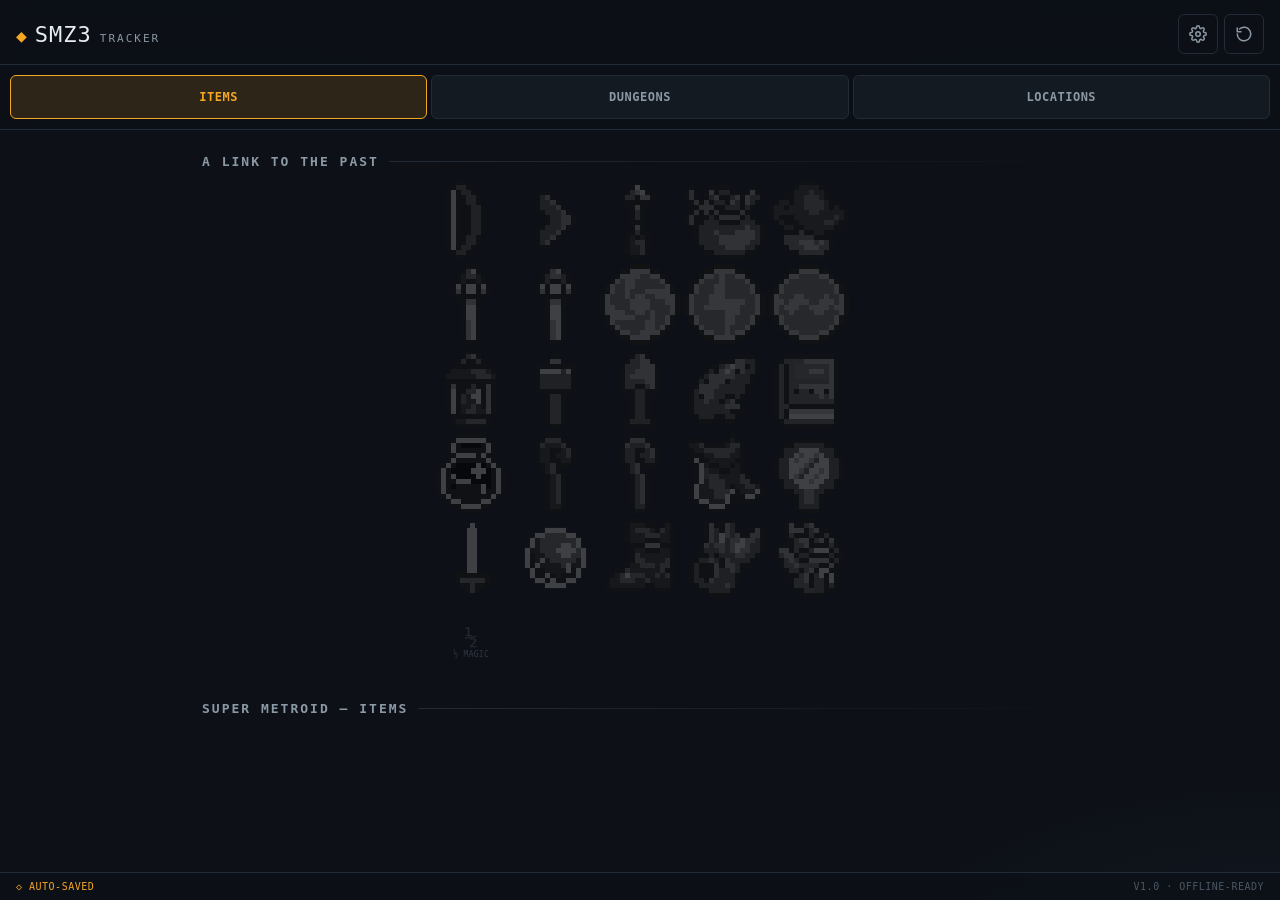
==== index.html @ faa8947f "Update index.html" ====
<!DOCTYPE html>
<html lang="en">
<head>
  <meta charset="UTF-8">
  <meta name="viewport" content="width=device-width, initial-scale=1.0, viewport-fit=cover, user-scalable=no">
  <meta name="theme-color" content="#0d1117">
  <meta name="apple-mobile-web-app-capable" content="yes">
  <meta name="mobile-web-app-capable" content="yes">
  <meta name="apple-mobile-web-app-status-bar-style" content="black-translucent">
  <meta name="apple-mobile-web-app-title" content="SMZ3">
  <link rel="manifest" href="manifest.webmanifest">
  <link rel="apple-touch-icon" href="icons/icon-192.png">
  <link rel="icon" type="image/png" href="icons/icon-192.png">
  <link rel="stylesheet" href="styles.css?v=24">
  <title>SMZ3 Tracker</title>
</head>
<body>

<header class="topbar">
  <div class="brand">
    <span class="brand-mark">◆</span>
    <span class="brand-name">SMZ3</span>
    <span class="brand-sub">TRACKER</span>
  </div>
  <div class="topbar-actions">
    <button class="icon-btn" id="btn-settings" aria-label="Settings" title="Settings">
      <svg viewBox="0 0 24 24" width="18" height="18" fill="none" stroke="currentColor" stroke-width="2" stroke-linecap="round" stroke-linejoin="round"><circle cx="12" cy="12" r="3"/><path d="M19.4 15a1.65 1.65 0 0 0 .33 1.82l.06.06a2 2 0 0 1 0 2.83 2 2 0 0 1-2.83 0l-.06-.06a1.65 1.65 0 0 0-1.82-.33 1.65 1.65 0 0 0-1 1.51V21a2 2 0 0 1-4 0v-.09A1.65 1.65 0 0 0 9 19.4a1.65 1.65 0 0 0-1.82.33l-.06.06a2 2 0 0 1-2.83 0 2 2 0 0 1 0-2.83l.06-.06a1.65 1.65 0 0 0 .33-1.82 1.65 1.65 0 0 0-1.51-1H3a2 2 0 0 1 0-4h.09A1.65 1.65 0 0 0 4.6 9a1.65 1.65 0 0 0-.33-1.82l-.06-.06a2 2 0 0 1 0-2.83 2 2 0 0 1 2.83 0l.06.06a1.65 1.65 0 0 0 1.82.33H9a1.65 1.65 0 0 0 1-1.51V3a2 2 0 0 1 4 0v.09a1.65 1.65 0 0 0 1 1.51 1.65 1.65 0 0 0 1.82-.33l.06-.06a2 2 0 0 1 2.83 0 2 2 0 0 1 0 2.83l-.06.06a1.65 1.65 0 0 0-.33 1.82V9a1.65 1.65 0 0 0 1.51 1H21a2 2 0 0 1 0 4h-.09a1.65 1.65 0 0 0-1.51 1z"/></svg>
    </button>
    <button class="icon-btn" id="btn-reset" aria-label="Reset tracker" title="Reset">
      <svg viewBox="0 0 24 24" width="18" height="18" fill="none" stroke="currentColor" stroke-width="2" stroke-linecap="round" stroke-linejoin="round"><path d="M3 12a9 9 0 1 0 3-6.7"/><path d="M3 4v5h5"/></svg>
    </button>
  </div>
</header>

<nav class="tabs" role="tablist">
  <button class="tab active" data-tab="items" role="tab" aria-selected="true">Items</button>
  <button class="tab" data-tab="dungeons" role="tab" aria-selected="false">Dungeons</button>
  <button class="tab" data-tab="locations" role="tab" aria-selected="false">Locations</button>
</nav>

<main>

<!-- ============ ITEMS TAB ============ -->
<section class="panel" id="panel-items" data-panel="items">

  <div class="section">
    <h2 class="section-title">A Link to the Past</h2>
    <div class="item-grid" id="z3-items"></div>
  </div>

  <div class="section">
    <h2 class="section-title">Super Metroid — Items</h2>
    <div class="item-grid" id="sm-items"></div>
  </div>

</section>

<!-- ============ DUNGEONS TAB ============ -->
<section class="panel hidden" id="panel-dungeons" data-panel="dungeons">

  <div class="section">
    <h2 class="section-title">A Link to the Past</h2>
    <div class="dungeon-legend">
      <div class="legend-item"><span class="dot dot-chests"></span>Chests left</div>
      <div class="legend-item"><span class="dot dot-boss"></span>Tap sprite: boss</div>
      <div class="legend-item"><span class="dot dot-prize"></span>Tap ◇: prize</div>
      <div class="legend-item"><span class="dot dot-med"></span>Tap ○: medallion</div>
    </div>
    <div class="boss-grid" id="z3-dungeons"></div>
  </div>

  <div class="section">
    <h2 class="section-title">Super Metroid Bosses</h2>
    <div class="boss-grid" id="sm-boss-grid"></div>
  </div>

</section>

<!-- ============ LOCATIONS TAB ============ -->
<section class="panel hidden" id="panel-locations" data-panel="locations">

  <!-- Sub-tabs for Light World / Dark World / Super Metroid -->
  <div class="subtabs subtabs-3" role="tablist">
    <button class="subtab subtab-lw active" data-subtab="lw" role="tab" aria-selected="true">Light World</button>
    <button class="subtab subtab-dw" data-subtab="dw" role="tab" aria-selected="false">Dark World</button>
    <button class="subtab subtab-sm" data-subtab="sm" role="tab" aria-selected="false">Super Metroid</button>
  </div>

  <!-- Tiny legend strip so you know what the marker colors mean -->
  <div class="loc-legend">
    <div class="legend-item"><span class="swatch swatch-available"></span>Avail</div>
    <div class="legend-item"><span class="swatch swatch-visible"></span>Visible</div>
    <div class="legend-item"><span class="swatch swatch-glitched"></span>Hard</div>
    <div class="legend-item"><span class="swatch swatch-partial"></span>Partial</div>
    <div class="legend-item"><span class="swatch swatch-unavailable"></span>Unreach</div>
    <div class="legend-item"><span class="swatch swatch-checked"></span>Checked</div>
    <div class="legend-item legend-dungeon"><span class="swatch swatch-dungeon"></span>Dungeon</div>
  </div>

  <!-- Light World map -->
  <div class="map-panel active" data-map="lw">
    <div class="map-container" id="map-lw">
      <div class="map-zoom" id="zoom-lw">
        <img class="map-img" id="map-lw-img" alt="Light World map">
        <div class="map-markers" id="markers-lw"></div>
      </div>
      <button class="map-reset-btn" id="reset-lw" title="Reset zoom" aria-label="Reset zoom">⟲</button>
    </div>
  </div>

  <!-- Dark World map -->
  <div class="map-panel" data-map="dw">
    <div class="map-container" id="map-dw">
      <div class="map-zoom" id="zoom-dw">
        <img class="map-img" id="map-dw-img" alt="Dark World map">
        <div class="map-markers" id="markers-dw"></div>
      </div>
      <button class="map-reset-btn" id="reset-dw" title="Reset zoom" aria-label="Reset zoom">⟲</button>
    </div>
  </div>

  <!-- Super Metroid map -->
  <div class="map-panel" data-map="sm">
    <div class="map-container map-container-sm" id="map-sm">
      <div class="map-zoom" id="zoom-sm">
        <img class="map-img" id="map-sm-img" alt="Super Metroid map">
        <div class="map-markers" id="markers-sm"></div>
      </div>
      <button class="map-reset-btn" id="reset-sm" title="Reset zoom" aria-label="Reset zoom">⟲</button>
    </div>
  </div>

</section>

</main>

<footer class="footer">
  <div class="footer-saved" id="saved-indicator">◇ auto-saved</div>
  <div class="footer-build">v1.0 · offline-ready</div>
</footer>

<!-- Reset confirmation modal -->
<div class="modal-backdrop hidden" id="reset-modal" role="dialog" aria-modal="true">
  <div class="modal">
    <h3>Reset tracker?</h3>
    <p>This will clear every item, boss, dungeon, prize, and medallion. This cannot be undone.</p>
    <div class="modal-actions">
      <button class="btn-ghost" id="reset-cancel">Cancel</button>
      <button class="btn-danger" id="reset-confirm">Reset everything</button>
    </div>
  </div>
</div>

<!-- Settings modal -->
<div class="modal-backdrop hidden" id="settings-modal" role="dialog" aria-modal="true">
  <div class="modal">
    <h3>Settings</h3>
    <div class="setting-row">
      <label for="mode-select">Game mode</label>
      <select id="mode-select">
        <option value="standard">Standard (starts with sword)</option>
        <option value="open">Open</option>
      </select>
    </div>
    <div class="setting-row">
      <label><input type="checkbox" id="opt-glitches"> Allow minor glitches (fake flipper, bomb jumps)</label>
    </div>
    <div class="setting-row">
      <label><input type="checkbox" id="opt-darkrooms" checked> Show dark rooms as blue (no lantern)</label>
    </div>
    <div class="modal-actions">
      <button class="btn-ghost" id="settings-close">Done</button>
    </div>
  </div>
</div>

<script src="logic.js?v=24"></script>
<script src="tracker.js?v=24"></script>
<script>
  // Kill-switch: visiting `?reset=1` unregisters every service worker
  // for this scope and deletes every cache, then reloads onto a clean
  // URL. Useful as an escape hatch when a buggy old SW is stuck and
  // ordinary refreshes won't shake it loose.
  (function () {
    if (!location.search.includes('reset=1')) return;
    document.body && document.body.insertAdjacentHTML('afterbegin',
      '<div style="position:fixed;inset:0;background:#0d1117;color:#fff;font:16px sans-serif;display:flex;align-items:center;justify-content:center;z-index:9999;text-align:center;padding:20px;">Resetting service worker and caches…</div>');
    Promise.all([
      navigator.serviceWorker
        ? navigator.serviceWorker.getRegistrations().then(rs =>
            Promise.all(rs.map(r => r.unregister())))
        : Promise.resolve(),
      window.caches
        ? caches.keys().then(keys => Promise.all(keys.map(k => caches.delete(k))))
        : Promise.resolve(),
    ]).then(() => {
      // Strip the query string so the next reload doesn't loop
      location.replace(location.pathname);
    });
    return;  // skip normal SW registration on a reset run
  })();

  if ('serviceWorker' in navigator) {
    window.addEventListener('load', () => {
      navigator.serviceWorker.register('sw.js').then(reg => {
        // Check for SW updates whenever the app is reopened or pulled to refresh
        reg.update();
        // When the controller changes (a new SW took over), reload the page
        // so the user picks up the new HTML/CSS/JS atomically rather than
        // running a half-old half-new mix.
        let reloaded = false;
        navigator.serviceWorker.addEventListener('controllerchange', () => {
          if (reloaded) return;
          reloaded = true;
          window.location.reload();
        });
      }).catch(err => {
        console.warn('SW registration failed:', err);
      });
    });
  }
</script>

</body>
</html>
---- styles.css ----
/* =============================================================
   SMZ3 Tracker — mobile-first PWA
   ============================================================= */

:root {
  --bg: #0d1117;
  --bg-elev: #141a22;
  --bg-elev-2: #1b232e;
  --border: #222c38;
  --border-hi: #324153;
  --text: #e6edf3;
  --text-dim: #8b98a5;
  --text-faint: #4b5765;

  --accent: #f5a623;
  --accent-soft: rgba(245,166,35,0.14);
  --danger: #ef4444;
  --boss: #d64545;

  --avail:       #4ade80;   /* green — available */
  --visible:     #38bdf8;   /* blue — visible */
  --glitched:    #facc15;   /* yellow — reachable only via Hard-logic tricks */
  --partial:     #fb923c;   /* orange — partial */
  --unavail:     #ef4444;   /* red — blocked */
  --checked:     #4b5765;   /* gray — checked */

  --pendant-green: #4ade80;
  --pendant-red-blue: #60a5fa;
  --crystal: #c4d1d9;
  --crystal-red: #e05c5c;
  --med-bombos: #f97373;
  --med-ether:  #9ecbff;
  --med-quake:  #c4b5fd;

  --radius: 10px;
  --radius-sm: 6px;
  --tap-min: 52px;

  --font-display: ui-monospace, "SF Mono", "Cascadia Mono", "JetBrains Mono", Menlo, Consolas, monospace;
  --font-ui: ui-monospace, "SF Mono", "Cascadia Mono", "JetBrains Mono", Menlo, Consolas, monospace;
}

* { box-sizing: border-box; }

html, body {
  margin: 0; padding: 0;
  background: var(--bg);
  color: var(--text);
  font-family: var(--font-ui);
  font-size: 14px;
  overscroll-behavior-y: contain;
  -webkit-tap-highlight-color: transparent;
  user-select: none;
  -webkit-user-select: none;
}

body {
  padding-top: env(safe-area-inset-top);
  padding-bottom: env(safe-area-inset-bottom);
  min-height: 100dvh;
  background:
    radial-gradient(800px 400px at 50% -20%, rgba(245,166,35,0.06), transparent 70%),
    radial-gradient(600px 300px at 100% 110%, rgba(96,165,250,0.05), transparent 70%),
    var(--bg);
}

/* =============================================================
   Top bar
   ============================================================= */
.topbar {
  display: flex; align-items: center; justify-content: space-between;
  padding: 14px 16px 10px;
  border-bottom: 1px solid var(--border);
  position: sticky; top: 0;
  background: rgba(13,17,23,0.92);
  backdrop-filter: blur(10px);
  -webkit-backdrop-filter: blur(10px);
  z-index: 10;
}
.brand {
  display: flex; align-items: baseline; gap: 8px;
  font-family: var(--font-display);
}
.brand-mark { color: var(--accent); font-size: 18px; }
.brand-name { font-size: 22px; letter-spacing: 1px; }
.brand-sub  { font-size: 11px; color: var(--text-dim); letter-spacing: 2px; }

.topbar-actions { display: flex; gap: 6px; }

.icon-btn {
  background: transparent;
  border: 1px solid var(--border);
  color: var(--text-dim);
  border-radius: var(--radius-sm);
  width: 40px; height: 40px;
  display: inline-flex; align-items: center; justify-content: center;
  cursor: pointer;
  transition: border-color .15s, color .15s;
}
.icon-btn:active { color: var(--accent); border-color: var(--accent); }

/* =============================================================
   Tabs
   ============================================================= */
.tabs {
  display: grid;
  grid-template-columns: repeat(3, 1fr);
  gap: 4px;
  padding: 10px;
  position: sticky;
  top: 64px;
  background: rgba(13,17,23,0.92);
  backdrop-filter: blur(10px);
  -webkit-backdrop-filter: blur(10px);
  z-index: 9;
  border-bottom: 1px solid var(--border);
}
.tab {
  appearance: none;
  background: var(--bg-elev);
  color: var(--text-dim);
  border: 1px solid var(--border);
  border-radius: var(--radius-sm);
  padding: 10px 8px;
  font: 600 12px/1 var(--font-ui);
  letter-spacing: .5px;
  cursor: pointer;
  text-transform: uppercase;
  min-height: 44px;
}
.tab.active {
  color: var(--accent);
  border-color: var(--accent);
  background: var(--accent-soft);
}

main {
  padding: 6px 10px 80px;
  max-width: 900px;
  margin: 0 auto;
}

.panel.hidden { display: none; }

.section { margin-top: 18px; }
.section-title {
  font-family: var(--font-display);
  font-size: 13px;
  letter-spacing: 2px;
  color: var(--text-dim);
  text-transform: uppercase;
  margin: 0 2px 10px;
  display: flex; align-items: center; gap: 10px;
}
.section-title::after {
  content: '';
  flex: 1;
  height: 1px;
  background: linear-gradient(to right, var(--border) 0%, transparent 100%);
}

/* =============================================================
   Item grid — fixed 5-column layout to match in-game menu structure.
   Cells are box-free: just the sprite, grayscaled when off and full
   color when on. No labels, tight spacing. Grid is intentionally
   capped at a small width so the items occupy a compact area on
   the page rather than stretching across the screen.
   ============================================================= */
.item-grid {
  display: grid;
  grid-template-columns: repeat(5, 1fr);
  gap: 2px;
  max-width: 176px;
  margin-left: 0;  /* left-aligned so the grid sits in a tidy block */
}
.item-grid.compact {
  /* Boss row — still 5 wide so it vertically aligns with the items grid */
  grid-template-columns: repeat(5, 1fr);
}

/* Spacer: takes up a grid slot but renders nothing. */
.item.spacer {
  background: transparent;
  border: none;
  cursor: default;
  pointer-events: none;
}

.item {
  position: relative;
  aspect-ratio: 1 / 1;
  min-height: 30px;
  border: none;
  border-radius: 0;
  background: transparent;
  display: flex; align-items: center; justify-content: center;
  flex-direction: column;
  cursor: pointer;
  color: var(--text-faint);
  transition: transform .08s;
  padding: 1px;
}
.item:active { transform: scale(0.90); }

/* Glyph fallback (when no image) — still unboxed, just shows the symbol */
.item .glyph {
  font-size: 22px; line-height: 1;
  font-family: var(--font-display);
  opacity: .35;
  filter: grayscale(1);
  transition: opacity .12s, filter .12s, color .12s;
}
.item.on .glyph {
  opacity: 1;
  filter: none;
  color: var(--accent);
}
.item.boss-item.on .glyph { color: var(--boss); }

/* Label shown only as a last-resort accessibility fallback */
.item .label {
  font-size: 8px;
  opacity: .55;
  text-transform: uppercase;
  margin-top: 2px;
  letter-spacing: .3px;
}

/* Image variant: game sprites rendered pixel-perfect.
   Off state: grayscaled + dimmed. On state: full color. */
.item .item-img {
  width: 100%;
  height: 100%;
  object-fit: contain;
  image-rendering: pixelated;
  image-rendering: -moz-crisp-edges;
  image-rendering: crisp-edges;
  filter: grayscale(1) brightness(0.45);
  opacity: 0.5;
  transition: filter .15s, opacity .15s;
  pointer-events: none;
  user-select: none;
}
.item.on .item-img {
  filter: none;
  opacity: 1;
}

/* Level badge (sword L1-L4, glove L1-L2, bow silvers, bottle count).
   Sized small to fit comfortably on the compact item cells. */
.item .level {
  position: absolute;
  top: -1px; right: -1px;
  font-size: 8px;
  line-height: 1;
  font-weight: 800;
  color: var(--bg);
  background: var(--accent);
  padding: 1px 3px;
  border-radius: 6px;
  display: none;
  z-index: 1;
  box-shadow: 0 0 0 1px var(--bg);
}
.item.on .level { display: inline-block; }

/* =============================================================
   Dungeons
   ============================================================= */
.dungeon-legend {
  display: flex; flex-wrap: wrap; gap: 8px 14px;
  padding: 8px 10px;
  background: var(--bg-elev);
  border: 1px solid var(--border);
  border-radius: var(--radius-sm);
  font-size: 10px;
  color: var(--text-dim);
  margin-bottom: 12px;
  text-transform: uppercase;
  letter-spacing: .5px;
}
.legend-item { display: inline-flex; align-items: center; gap: 6px; }
.dot {
  width: 10px; height: 10px;
  border-radius: 2px;
  display: inline-block;
}
.dot-chests { background: var(--accent); }
.dot-boss   { background: var(--boss); }
.dot-prize  { background: var(--crystal); }
.dot-med    { background: var(--med-ether); }

/* ---- Boss-sprite grid (new compact dungeon layout) ----
   Each cell is a boss sprite. Overlays: chest count (bottom-left),
   prize badge (bottom-right), medallion badge (top-right, MM/TR only).
   Tapping the sprite toggles the boss-defeated state. Tapping a corner
   overlay cycles that overlay and stops the tap from bubbling. */

.boss-grid {
  display: grid;
  grid-template-columns: repeat(4, 1fr);
  gap: 8px;
  max-width: 520px;
  margin: 0 auto;
}
@media (min-width: 420px) { .boss-grid { grid-template-columns: repeat(5, 1fr); } }
@media (min-width: 600px) { .boss-grid { grid-template-columns: repeat(6, 1fr); } }

.boss-cell {
  position: relative;
  aspect-ratio: 1 / 1;
  cursor: pointer;
  display: flex;
  align-items: center;
  justify-content: center;
  min-height: 72px;
  transition: transform .08s;
}
.boss-cell:active { transform: scale(0.95); }

.boss-cell .boss-sprite {
  width: 88%;
  height: 88%;
  object-fit: contain;
  image-rendering: pixelated;
  image-rendering: -moz-crisp-edges;
  image-rendering: crisp-edges;
  transition: opacity .15s, filter .15s;
  pointer-events: none;
  user-select: none;
}
/* Alive = fully opaque. Defeated = low opacity & desaturated. */
.boss-cell.defeated .boss-sprite {
  opacity: 0.28;
  filter: grayscale(1);
}

/* Text fallback used when sprite image is missing — shows short label */
.boss-cell .boss-fallback {
  display: flex;
  flex-direction: column;
  align-items: center;
  justify-content: center;
  font-family: var(--font-display);
  font-size: 10px;
  line-height: 1.1;
  color: var(--text-dim);
  text-align: center;
  padding: 4px;
  transition: opacity .15s, color .15s;
}
.boss-cell .boss-fallback .boss-fallback-name {
  font-size: 10px;
  font-weight: 700;
  color: var(--text);
}
.boss-cell.defeated .boss-fallback { opacity: 0.5; }

/* ---- Corner overlays ---- */

.boss-overlay {
  position: absolute;
  display: inline-flex;
  align-items: center;
  justify-content: center;
  font-family: var(--font-ui);
  font-weight: 800;
  cursor: pointer;
  z-index: 2;
  user-select: none;
  -webkit-user-select: none;
}
.boss-overlay:active { transform: scale(0.85); }

/* Chest counter (bottom-left) */
.boss-chests {
  left: -2px;
  bottom: -2px;
  min-width: 24px;
  height: 24px;
  padding: 0 6px;
  font-size: 13px;
  background: var(--accent);
  color: var(--bg);
  border-radius: 12px;
  box-shadow: 0 0 0 2px var(--bg);
}
.boss-chests.empty { background: var(--text-faint); opacity: 0.5; }

/* Prize badge (bottom-right). Hosts an image from images/prizes/.
   Background is transparent so the sprite shows its own colors.
   When the image fails to load, background falls back to a neutral
   disc and the cell uses the glyph text. */
.boss-prize {
  right: -2px;
  bottom: -2px;
  width: 28px;
  height: 28px;
  border-radius: 50%;
  font-size: 12px;
  background: transparent;
  color: var(--text-faint);
  overflow: visible;
  padding: 0;
}
/* Only show a neutral disc backdrop when there's no sprite image — i.e.
   the overlay has text content (glyph fallback) instead of an <img>. */
.boss-prize:not(:has(.prize-img)) {
  background: var(--border);
  box-shadow: 0 0 0 2px var(--bg);
}
.prize-img {
  width: 100%;
  height: 100%;
  object-fit: contain;
  image-rendering: pixelated;
  image-rendering: -moz-crisp-edges;
  image-rendering: crisp-edges;
  pointer-events: none;
  user-select: none;
  filter: drop-shadow(0 0 2px var(--bg));
}

/* Medallion badge (top-right, MM/TR only). When a medallion is selected,
   the actual sprite from images/zelda3/ fills the badge with a
   transparent background. The unknown state (?) still shows a neutral
   disc so it reads as an empty slot. */
.boss-med {
  right: -2px;
  top: -2px;
  width: 26px;
  height: 26px;
  border-radius: 50%;
  font-size: 11px;
  background: transparent;
  color: var(--text-faint);
  padding: 0;
}
/* Unknown-state backdrop: neutral disc + ring so it doesn't blend into
   the boss sprite. Only applies when no <img> is present. */
.boss-med:not(:has(.med-img)) {
  background: var(--border);
  box-shadow: 0 0 0 2px var(--bg);
}
.med-img {
  width: 100%;
  height: 100%;
  object-fit: contain;
  image-rendering: pixelated;
  image-rendering: -moz-crisp-edges;
  image-rendering: crisp-edges;
  pointer-events: none;
  user-select: none;
  filter: drop-shadow(0 0 2px var(--bg));
}

/* Dungeon name label under the cell, small, for clarity */
.boss-cell-wrap {
  display: flex;
  flex-direction: column;
  align-items: center;
  gap: 4px;
}
.boss-cell-label {
  font-size: 9px;
  font-weight: 600;
  letter-spacing: 0.5px;
  color: var(--text-dim);
  text-align: center;
  text-transform: uppercase;
  line-height: 1.1;
}

/* =============================================================
   Locations
   ============================================================= */

/* Sub-tabs for Light World / Dark World / Super Metroid inside the Locations panel */
.subtabs {
  display: grid;
  grid-template-columns: 1fr 1fr;
  gap: 4px;
  margin: 0 0 10px;
}
.subtabs.subtabs-3 {
  grid-template-columns: 1fr 1fr 1fr;
}
.subtab {
  background: var(--bg-elev);
  color: var(--text-dim);
  border: 1px solid var(--border);
  border-radius: var(--radius-sm);
  padding: 10px 8px;
  font: inherit;
  font-size: 11px;
  font-weight: 700;
  cursor: pointer;
  text-transform: uppercase;
  letter-spacing: 0.3px;
}
.subtab.active.subtab-lw { color: var(--accent); border-color: var(--accent); background: rgba(245,166,35,0.10); }
.subtab.active.subtab-dw { color: #a78bfa; border-color: #a78bfa; background: rgba(167,139,250,0.10); }
.subtab.active.subtab-sm { color: #4ade80; border-color: #4ade80; background: rgba(74,222,128,0.10); }

.loc-legend {
  display: flex; flex-wrap: wrap; gap: 6px 10px;
  padding: 6px 8px;
  background: var(--bg-elev);
  border: 1px solid var(--border);
  border-radius: var(--radius-sm);
  font-size: 9px;
  color: var(--text-dim);
  text-transform: uppercase;
  letter-spacing: .3px;
  margin-bottom: 8px;
}
.swatch {
  width: 10px; height: 10px;
  border-radius: 2px;
  display: inline-block;
  margin-right: 4px;
  vertical-align: -1px;
}
.swatch-available   { background: var(--avail); }
.swatch-visible     { background: var(--visible); }
.swatch-glitched    { background: var(--glitched); }
.swatch-partial     { background: var(--partial); }
.swatch-unavailable { background: var(--unavail); }
.swatch-checked     { background: var(--checked); }
.swatch-dungeon     { background: transparent; border: 2px solid var(--text-dim); }
.legend-dungeon .swatch-dungeon { width: 8px; height: 8px; }

/* Map panel — one per world, only the active one shows */
.map-panel { display: none; }
.map-panel.active { display: block; }

/* The map container holds the image + an overlay div full of markers.
   Width 100% of its parent; markers are absolutely positioned within.
   We reserve a default aspect ratio so markers have space to land even
   before the image loads (or if it never does). ALttP overworld map
   images are very close to square, hence 1:1. */
.map-container {
  position: relative;
  width: 100%;
  aspect-ratio: 1 / 1;
  background: var(--bg-elev);
  line-height: 0;
  margin-bottom: 12px;
  user-select: none;
  -webkit-user-select: none;
  border-radius: var(--radius-sm);
  overflow: hidden;
  /* Stop the browser from doing its own pinch-zoom or pan when the
     user drags inside the map — we handle gestures manually. */
  touch-action: none;
}

/* The zoom layer fills the container; transforms are applied here so
   the img and markers scale together while the container stays put
   (and clips overflow). transform-origin: 0 0 keeps math simple — we
   compute translation in container-pixel space. */
.map-zoom {
  position: absolute;
  inset: 0;
  transform-origin: 0 0;
  /* Disable transition by default — applied dynamically when resetting */
  will-change: transform;
}
.map-zoom.animating {
  transition: transform 200ms ease-out;
}

/* Reset zoom button — small floating control in the top-right of each map */
.map-reset-btn {
  position: absolute;
  top: 8px;
  right: 8px;
  width: 32px;
  height: 32px;
  border-radius: 50%;
  border: 1px solid var(--border);
  background: rgba(0, 0, 0, 0.55);
  color: var(--text);
  font-size: 18px;
  line-height: 1;
  cursor: pointer;
  z-index: 5;
  display: none;  /* hidden until zoomed */
  align-items: center;
  justify-content: center;
  padding: 0;
  -webkit-tap-highlight-color: transparent;
}
.map-container.zoomed .map-reset-btn {
  display: flex;
}
.map-reset-btn:active {
  background: rgba(0, 0, 0, 0.75);
}

/* SM map — use the natural image dimensions. We give it a 1:1 fallback
   so markers position correctly while the image loads; once the image
   has loaded its natural dimensions take over via the height: auto rule. */
.map-container-sm {
  aspect-ratio: 1 / 1;
}
.map-container-sm .map-img {
  position: absolute;
  inset: 0;
  width: 100%;
  height: 100%;
  object-fit: contain;
}
.map-img {
  position: absolute;
  inset: 0;
  width: 100%;
  height: 100%;
  object-fit: contain;
  image-rendering: pixelated;
  image-rendering: -moz-crisp-edges;
  image-rendering: crisp-edges;
  border-radius: var(--radius-sm);
  /* Don't let the image become a drag target on desktop */
  -webkit-user-drag: none;
  user-drag: none;
}
.map-markers {
  position: absolute;
  inset: 0;
  pointer-events: none;  /* markers themselves are pointer-events: auto */
}

/* Marker — small square, color reflects availability state */
.map-marker {
  position: absolute;
  width: 12px;
  height: 12px;
  margin-left: -6px;
  margin-top: -6px;
  border-radius: 2px;
  border: 1px solid var(--bg);
  box-shadow: 0 0 0 1px rgba(0,0,0,0.4);
  cursor: pointer;
  pointer-events: auto;
  transition: transform .08s;
}
.map-marker:active { transform: scale(1.4); }

.map-marker.state-available   { background: var(--avail); }
.map-marker.state-visible     { background: var(--visible); }
.map-marker.state-glitched    { background: var(--glitched); }
.map-marker.state-partial     { background: var(--partial); }
.map-marker.state-unavailable { background: var(--unavail); }
.map-marker.state-checked {
  background: var(--checked);
  opacity: 0.5;
}

/* Dungeon markers render as a slightly larger ring so they stand out
   from ordinary overworld checks. Inner fill still reflects state. */
.map-marker.is-dungeon {
  width: 16px;
  height: 16px;
  margin-left: -8px;
  margin-top: -8px;
  border-radius: 50%;
  border: 2px solid var(--text);
  box-shadow: 0 0 0 1px var(--bg), 0 0 6px rgba(0,0,0,0.5);
}

/* SM map has 100 markers in a smaller area — shrink them so they
   don't completely hide the map underneath. */
#markers-sm .map-marker {
  width: 9px;
  height: 9px;
  margin-left: -4.5px;
  margin-top: -4.5px;
  border-width: 1px;
}

/* Tap target is bigger than the visible marker so fingers don't miss.
   We add an invisible padding via ::before. */
.map-marker::before {
  content: '';
  position: absolute;
  inset: -8px;
  border-radius: 8px;
}

/* Tablet+ — cap the map width so it doesn't stretch absurdly wide */
@media (min-width: 700px) {
  .map-container { max-width: 640px; margin-left: auto; margin-right: auto; }
}

/* SM locations still use the card-list layout below the maps */
.loc-list {
  display: grid;
  grid-template-columns: 1fr;
  gap: 4px;
}

.location {
  display: flex; align-items: center;
  gap: 10px;
  padding: 10px 12px;
  background: var(--bg-elev);
  border: 1px solid var(--border);
  border-left-width: 4px;
  border-radius: var(--radius-sm);
  cursor: pointer;
  transition: background .12s;
  min-height: var(--tap-min);
}
.location:active { background: var(--bg-elev-2); }

.location.state-available   { border-left-color: var(--avail); }
.location.state-visible     { border-left-color: var(--visible); }
.location.state-glitched    { border-left-color: var(--glitched); }
.location.state-partial     { border-left-color: var(--partial); }
.location.state-unavailable { border-left-color: var(--unavail); }
.location.state-checked     {
  border-left-color: var(--checked);
  opacity: .45;
  background: transparent;
}
.location.state-checked .loc-name { text-decoration: line-through; }

.loc-name {
  flex: 1;
  font-size: 13px;
  font-weight: 600;
  color: var(--text);
  line-height: 1.3;
}
.loc-region {
  font-size: 9px;
  color: var(--text-faint);
  text-transform: uppercase;
  letter-spacing: 1px;
  font-weight: 400;
  margin-top: 2px;
  display: block;
}
.loc-badge {
  font-size: 10px;
  padding: 3px 7px;
  border-radius: 10px;
  text-transform: uppercase;
  letter-spacing: .5px;
  font-weight: 700;
  flex-shrink: 0;
}
.state-available   .loc-badge { background: rgba(74,222,128,0.15); color: var(--avail); }
.state-visible     .loc-badge { background: rgba(56,189,248,0.15); color: var(--visible); }
.state-glitched    .loc-badge { background: rgba(250,204,21,0.15); color: var(--glitched); }
.state-partial     .loc-badge { background: rgba(251,146,60,0.15); color: var(--partial); }
.state-unavailable .loc-badge { background: rgba(239,68,68,0.12);  color: var(--unavail); }
.state-checked     .loc-badge { background: var(--border);         color: var(--text-faint); }

/* =============================================================
   Footer
   ============================================================= */
.footer {
  position: fixed;
  bottom: 0; left: 0; right: 0;
  display: flex; justify-content: space-between;
  padding: 8px 16px calc(8px + env(safe-area-inset-bottom));
  background: rgba(13,17,23,0.92);
  backdrop-filter: blur(10px);
  -webkit-backdrop-filter: blur(10px);
  border-top: 1px solid var(--border);
  font-size: 10px;
  color: var(--text-faint);
  letter-spacing: .5px;
  text-transform: uppercase;
  pointer-events: none;
  z-index: 8;
}
.footer-saved { color: var(--accent); transition: color .3s; }
.footer-saved.flash { color: var(--text); }

/* =============================================================
   Modals
   ============================================================= */
.modal-backdrop {
  position: fixed; inset: 0;
  background: rgba(0,0,0,0.7);
  backdrop-filter: blur(4px);
  -webkit-backdrop-filter: blur(4px);
  display: flex; align-items: center; justify-content: center;
  z-index: 100;
  padding: 20px;
}
.modal-backdrop.hidden { display: none; }
.modal {
  background: var(--bg-elev);
  border: 1px solid var(--border-hi);
  border-radius: var(--radius);
  padding: 24px 20px 16px;
  max-width: 400px; width: 100%;
  box-shadow: 0 20px 50px rgba(0,0,0,0.5);
}
.modal h3 {
  margin: 0 0 10px;
  font-family: var(--font-display);
  font-size: 16px;
  color: var(--text);
  letter-spacing: 1px;
}
.modal p {
  margin: 0 0 20px;
  color: var(--text-dim);
  font-size: 13px;
  line-height: 1.5;
}
.modal-actions {
  display: flex; justify-content: flex-end;
  gap: 8px; margin-top: 16px;
}
.btn-ghost, .btn-danger {
  appearance: none;
  padding: 10px 16px;
  border-radius: var(--radius-sm);
  font: 600 12px/1 var(--font-ui);
  letter-spacing: .5px;
  text-transform: uppercase;
  cursor: pointer;
  min-height: 40px;
  border: 1px solid var(--border-hi);
}
.btn-ghost  { background: transparent; color: var(--text-dim); }
.btn-danger { background: var(--danger); color: #fff; border-color: var(--danger); }

.setting-row {
  padding: 10px 0;
  border-top: 1px solid var(--border);
  display: flex; align-items: center; justify-content: space-between;
  gap: 12px;
  font-size: 13px;
  color: var(--text);
}
.setting-row:first-of-type { border-top: none; }
.setting-row label { flex: 1; display: flex; align-items: center; gap: 8px; }
.setting-row select {
  appearance: none;
  background: var(--bg);
  color: var(--text);
  border: 1px solid var(--border-hi);
  border-radius: var(--radius-sm);
  padding: 8px 10px;
  font: 500 12px/1 var(--font-ui);
  min-height: 36px;
}
.setting-row input[type="checkbox"] {
  width: 18px; height: 18px;
  accent-color: var(--accent);
}

.compact-modal { max-width: 340px; }
.prize-picker {
  display: grid;
  grid-template-columns: 1fr;
  gap: 6px;
  margin-top: 4px;
}
.prize-opt {
  appearance: none;
  display: flex; align-items: center; gap: 12px;
  padding: 10px 12px;
  background: var(--bg-elev-2);
  border: 1px solid var(--border);
  border-radius: var(--radius-sm);
  color: var(--text);
  font: 600 13px/1 var(--font-ui);
  cursor: pointer;
  min-height: var(--tap-min);
  text-align: left;
}
.prize-opt:active { background: var(--border); }
.prize-swatch {
  width: 28px; height: 28px;
  border-radius: 50%;
  display: inline-flex; align-items: center; justify-content: center;
  font-size: 14px; font-weight: 800;
  flex-shrink: 0;
}
.prize-swatch.prize-none        { background: var(--border);            color: var(--text-dim); border-radius: 4px; }
.prize-swatch.prize-green       { background: var(--pendant-green);     color: #0a2e18; }
.prize-swatch.prize-red-blue    { background: var(--pendant-red-blue);  color: #0a1a2e; }
.prize-swatch.prize-crystal     { background: var(--crystal);           color: #1a1a1a; }
.prize-swatch.prize-red-crystal { background: var(--crystal-red);       color: #2a0a0a; }
.prize-swatch.med-bombos        { background: var(--med-bombos);        color: #2a0a0a; border-radius: 4px; }
.prize-swatch.med-ether         { background: var(--med-ether);         color: #0a1a2e; border-radius: 4px; }
.prize-swatch.med-quake         { background: var(--med-quake);         color: #1a0a2e; border-radius: 4px; }

/* =============================================================
   Small-screen fine tuning — item grid stays 5 columns always so
   the in-game menu layout is preserved. Cells just shrink to fit.
   ============================================================= */
@media (max-width: 360px) {
  .item-grid { gap: 1px; }
  .item { padding: 1px; }
  .item .label { font-size: 7px; }
  .dungeon-name { font-size: 12px; padding: 8px; }
  .dung-cell { min-width: 46px; }
  .brand-sub { display: none; }
}

/* Tablet and up — widen dungeon/location lists but cap item grid width */
@media (min-width: 700px) {
  .dungeon-list { grid-template-columns: 1fr 1fr; }
  .loc-list { grid-template-columns: 1fr 1fr; }
  .item-grid { max-width: 420px; margin-left: auto; margin-right: auto; }
}
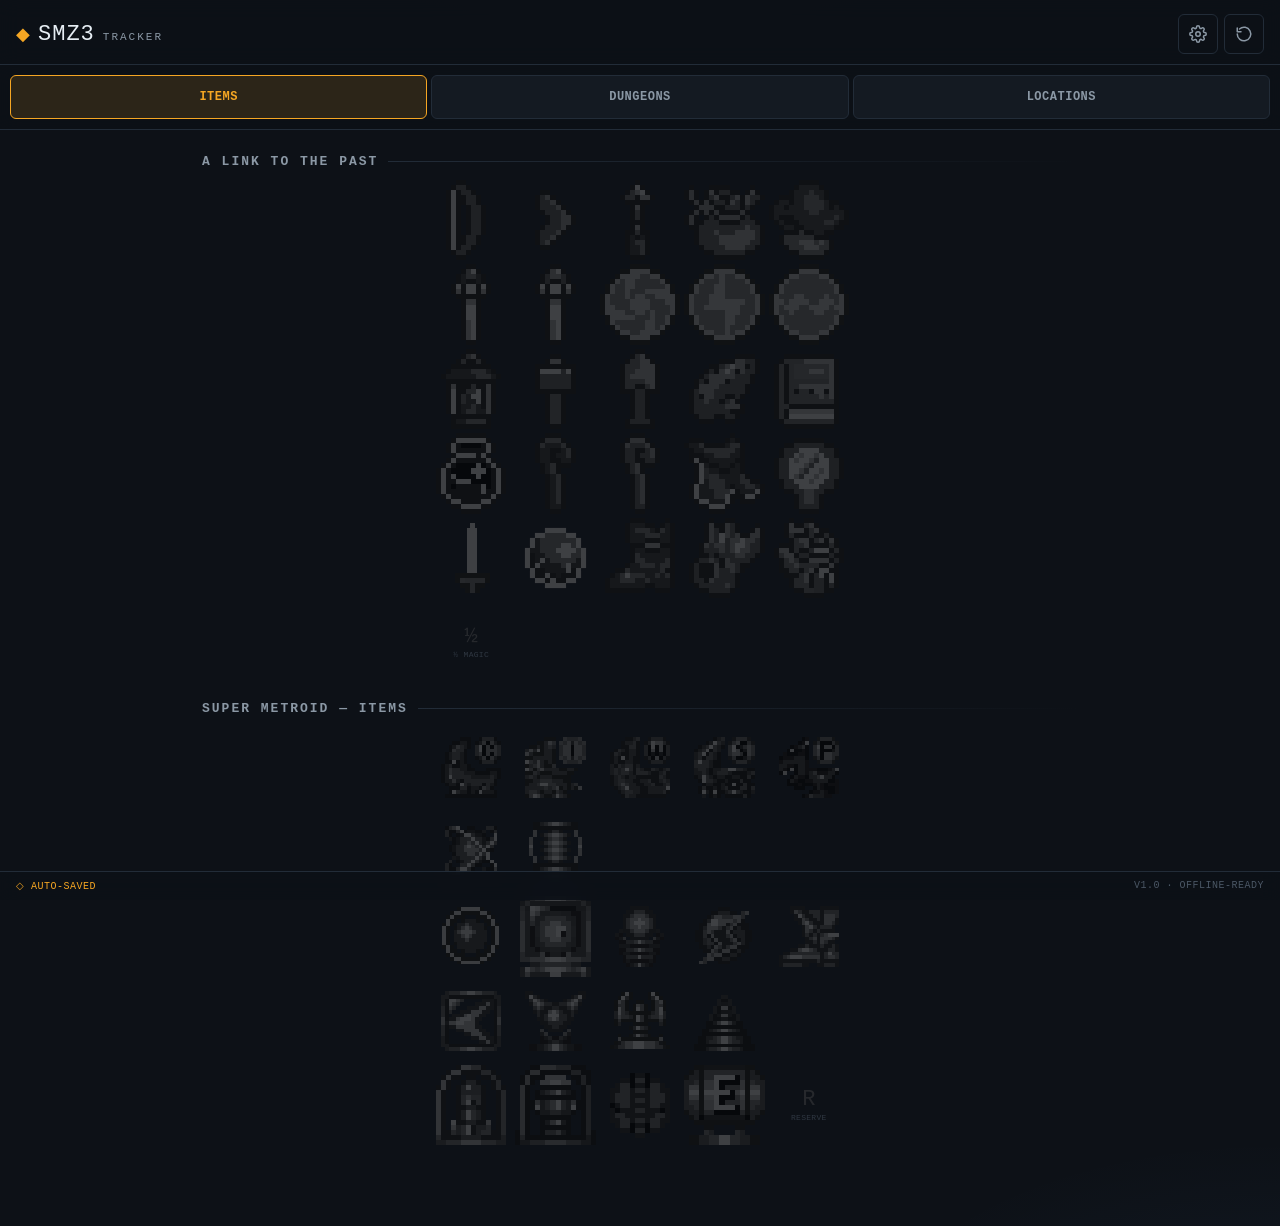
==== commit 59d04ec6: "Update index.html" ====
--- a/index.html
+++ b/index.html
@@ -11,7 +11,7 @@
   <link rel="manifest" href="manifest.webmanifest">
   <link rel="apple-touch-icon" href="icons/icon-192.png">
   <link rel="icon" type="image/png" href="icons/icon-192.png">
-  <link rel="stylesheet" href="styles.css?v=24">
+  <link rel="stylesheet" href="styles.css?v=25">
   <title>SMZ3 Tracker</title>
 </head>
 <body>
@@ -174,8 +174,8 @@
   </div>
 </div>
 
-<script src="logic.js?v=24"></script>
-<script src="tracker.js?v=24"></script>
+<script src="logic.js?v=25"></script>
+<script src="tracker.js?v=25"></script>
 <script>
   // Kill-switch: visiting `?reset=1` unregisters every service worker
   // for this scope and deletes every cache, then reloads onto a clean
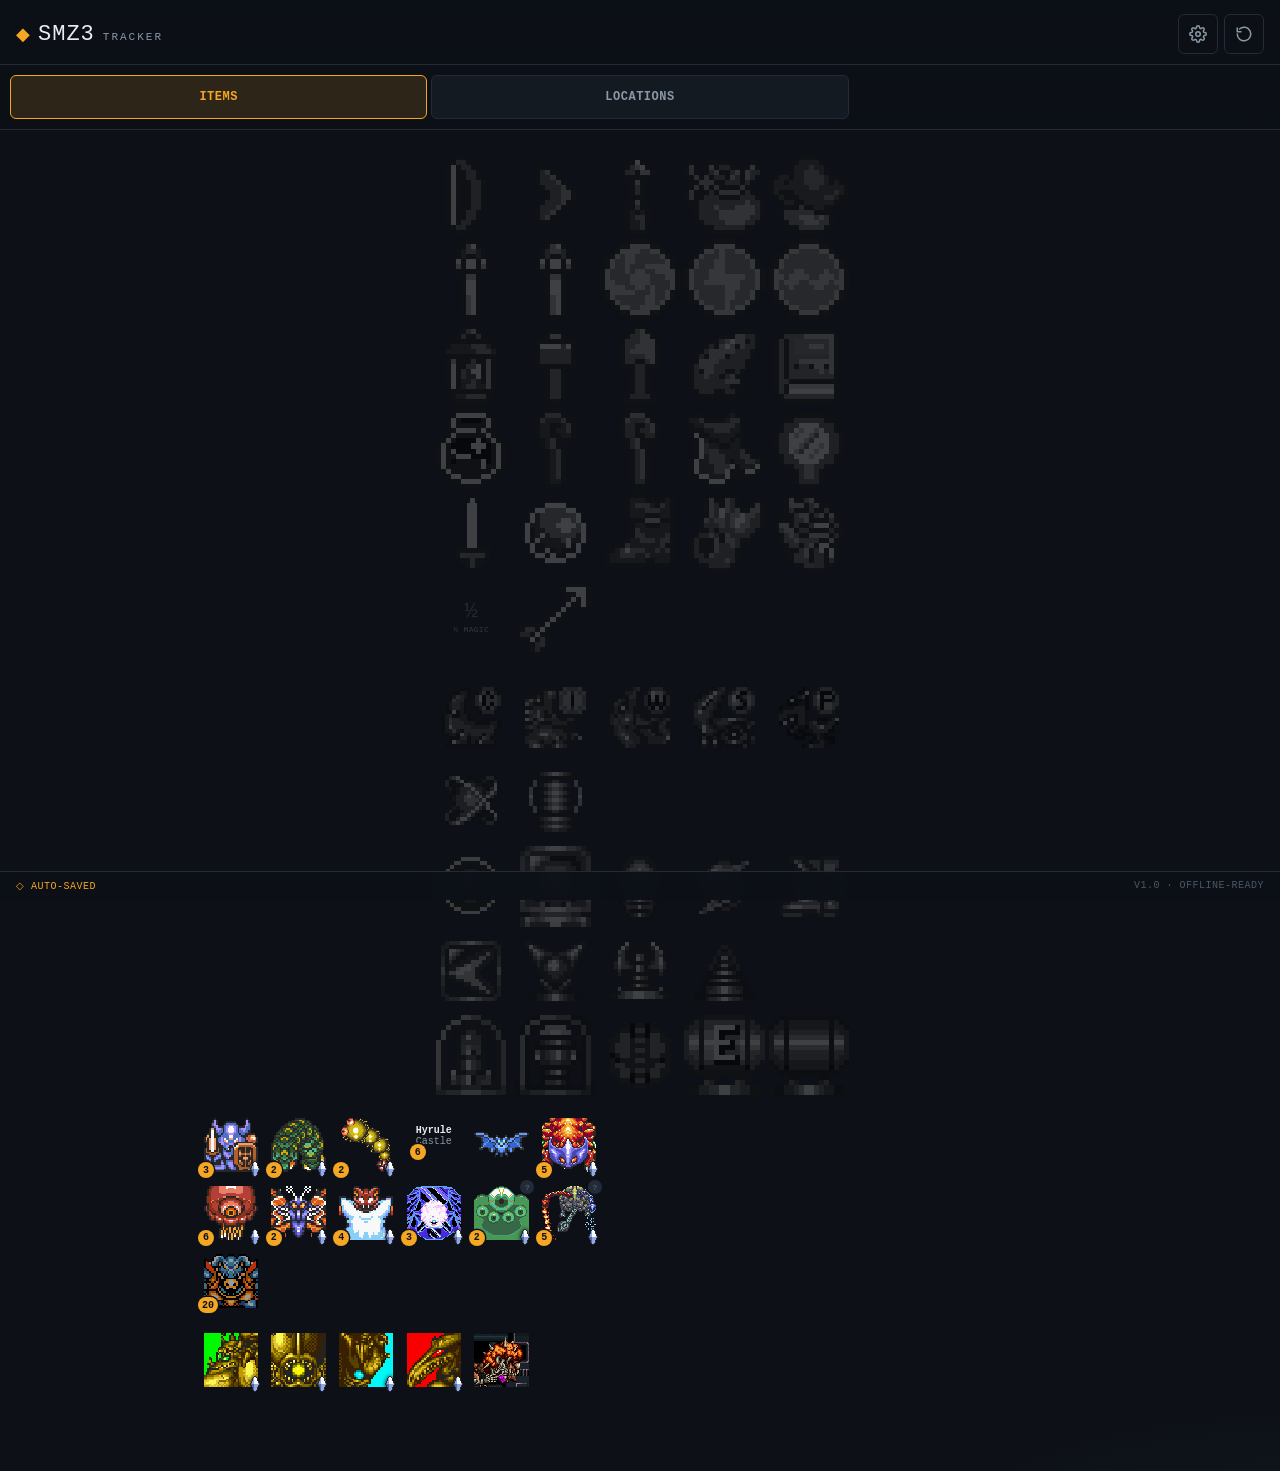
==== commit cf4677b3: "Add files via upload Consolidated tabs, added images for half magic and reserve tank." ====
--- a/index.html
+++ b/index.html
@@ -11,7 +11,7 @@
   <link rel="manifest" href="manifest.webmanifest">
   <link rel="apple-touch-icon" href="icons/icon-192.png">
   <link rel="icon" type="image/png" href="icons/icon-192.png">
-  <link rel="stylesheet" href="styles.css?v=25">
+  <link rel="stylesheet" href="styles.css?v=32">
   <title>SMZ3 Tracker</title>
 </head>
 <body>
@@ -34,43 +34,32 @@
 
 <nav class="tabs" role="tablist">
   <button class="tab active" data-tab="items" role="tab" aria-selected="true">Items</button>
-  <button class="tab" data-tab="dungeons" role="tab" aria-selected="false">Dungeons</button>
   <button class="tab" data-tab="locations" role="tab" aria-selected="false">Locations</button>
 </nav>
 
 <main>
 
-<!-- ============ ITEMS TAB ============ -->
+<!-- ============ ITEMS + DUNGEONS TAB ============ -->
+<!-- v32: Items and Dungeons merged into one tab. The previous "Items"
+     and "Dungeons" panels were always-related anyway; combining lets the
+     player scroll to see everything in one view. Section headers and the
+     dungeon-legend strip are dropped — experienced runners don't need
+     them and removing them gives more room for the actual sprites. -->
 <section class="panel" id="panel-items" data-panel="items">
 
   <div class="section">
-    <h2 class="section-title">A Link to the Past</h2>
     <div class="item-grid" id="z3-items"></div>
   </div>
 
   <div class="section">
-    <h2 class="section-title">Super Metroid — Items</h2>
     <div class="item-grid" id="sm-items"></div>
   </div>
 
-</section>
-
-<!-- ============ DUNGEONS TAB ============ -->
-<section class="panel hidden" id="panel-dungeons" data-panel="dungeons">
-
-  <div class="section">
-    <h2 class="section-title">A Link to the Past</h2>
-    <div class="dungeon-legend">
-      <div class="legend-item"><span class="dot dot-chests"></span>Chests left</div>
-      <div class="legend-item"><span class="dot dot-boss"></span>Tap sprite: boss</div>
-      <div class="legend-item"><span class="dot dot-prize"></span>Tap ◇: prize</div>
-      <div class="legend-item"><span class="dot dot-med"></span>Tap ○: medallion</div>
-    </div>
+  <div class="section">
     <div class="boss-grid" id="z3-dungeons"></div>
   </div>
 
   <div class="section">
-    <h2 class="section-title">Super Metroid Bosses</h2>
     <div class="boss-grid" id="sm-boss-grid"></div>
   </div>
 
@@ -174,8 +163,8 @@
   </div>
 </div>
 
-<script src="logic.js?v=25"></script>
-<script src="tracker.js?v=25"></script>
+<script src="logic.js?v=32"></script>
+<script src="tracker.js?v=32"></script>
 <script>
   // Kill-switch: visiting `?reset=1` unregisters every service worker
   // for this scope and deletes every cache, then reloads onto a clean
--- a/styles.css
+++ b/styles.css
@@ -170,7 +170,7 @@
   display: grid;
   grid-template-columns: repeat(5, 1fr);
   gap: 2px;
-  max-width: 176px;
+  max-width: 140px;
   margin-left: 0;  /* left-aligned so the grid sits in a tidy block */
 }
 .item-grid.compact {
@@ -189,7 +189,7 @@
 .item {
   position: relative;
   aspect-ratio: 1 / 1;
-  min-height: 30px;
+  min-height: 24px;
   border: none;
   border-radius: 0;
   background: transparent;
@@ -299,12 +299,13 @@
 .boss-grid {
   display: grid;
   grid-template-columns: repeat(4, 1fr);
-  gap: 8px;
-  max-width: 520px;
-  margin: 0 auto;
-}
-@media (min-width: 420px) { .boss-grid { grid-template-columns: repeat(5, 1fr); } }
-@media (min-width: 600px) { .boss-grid { grid-template-columns: repeat(6, 1fr); } }
+  gap: 6px;
+  /* Halved from 520px so the smaller cells don't stretch wide on desktop */
+  max-width: 280px;
+  margin: 0;  /* left-align with the item grids above */
+}
+@media (min-width: 420px) { .boss-grid { grid-template-columns: repeat(5, 1fr); max-width: 340px; } }
+@media (min-width: 600px) { .boss-grid { grid-template-columns: repeat(6, 1fr); max-width: 400px; } }
 
 .boss-cell {
   position: relative;
@@ -313,7 +314,8 @@
   display: flex;
   align-items: center;
   justify-content: center;
-  min-height: 72px;
+  /* Halved from 72px per v32 — boss sprites are now ~50% smaller */
+  min-height: 36px;
   transition: transform .08s;
 }
 .boss-cell:active { transform: scale(0.95); }
@@ -372,18 +374,20 @@
 }
 .boss-overlay:active { transform: scale(0.85); }
 
-/* Chest counter (bottom-left) */
+/* Chest counter (bottom-left).
+   Scaled down for v32 along with the smaller boss cells — keeps the
+   overlay proportional to the sprite (~half the previous size). */
 .boss-chests {
   left: -2px;
   bottom: -2px;
-  min-width: 24px;
-  height: 24px;
-  padding: 0 6px;
-  font-size: 13px;
+  min-width: 16px;
+  height: 16px;
+  padding: 0 4px;
+  font-size: 10px;
   background: var(--accent);
   color: var(--bg);
-  border-radius: 12px;
-  box-shadow: 0 0 0 2px var(--bg);
+  border-radius: 8px;
+  box-shadow: 0 0 0 1.5px var(--bg);
 }
 .boss-chests.empty { background: var(--text-faint); opacity: 0.5; }
 
@@ -394,10 +398,10 @@
 .boss-prize {
   right: -2px;
   bottom: -2px;
-  width: 28px;
-  height: 28px;
+  width: 18px;
+  height: 18px;
   border-radius: 50%;
-  font-size: 12px;
+  font-size: 9px;
   background: transparent;
   color: var(--text-faint);
   overflow: visible;
@@ -428,10 +432,10 @@
 .boss-med {
   right: -2px;
   top: -2px;
-  width: 26px;
-  height: 26px;
+  width: 14px;
+  height: 14px;
   border-radius: 50%;
-  font-size: 11px;
+  font-size: 8px;
   background: transparent;
   color: var(--text-faint);
   padding: 0;
@@ -670,13 +674,23 @@
 }
 
 /* SM map has 100 markers in a smaller area — shrink them so they
-   don't completely hide the map underneath. */
+   don't completely hide the map underneath. Tap target is also kept
+   tight (only 2px padding) so that adjacent markers in dense clusters
+   like green Brinstar don't have overlapping hit areas. With pinch-
+   zoom available the player can zoom in for precision tapping. */
 #markers-sm .map-marker {
-  width: 9px;
-  height: 9px;
-  margin-left: -4.5px;
-  margin-top: -4.5px;
+  width: 7px;
+  height: 7px;
+  margin-left: -3.5px;
+  margin-top: -3.5px;
   border-width: 1px;
+}
+#markers-sm .map-marker::before {
+  /* Override the default -8px tap-target padding for SM only.
+     -2px keeps the tap target ~11x11 — about a finger pad's
+     worth of tolerance, but no overlap unless markers are <4px
+     apart on screen. Use pinch-zoom for tight clusters. */
+  inset: -2px;
 }
 
 /* Tap target is bigger than the visible marker so fingers don't miss.
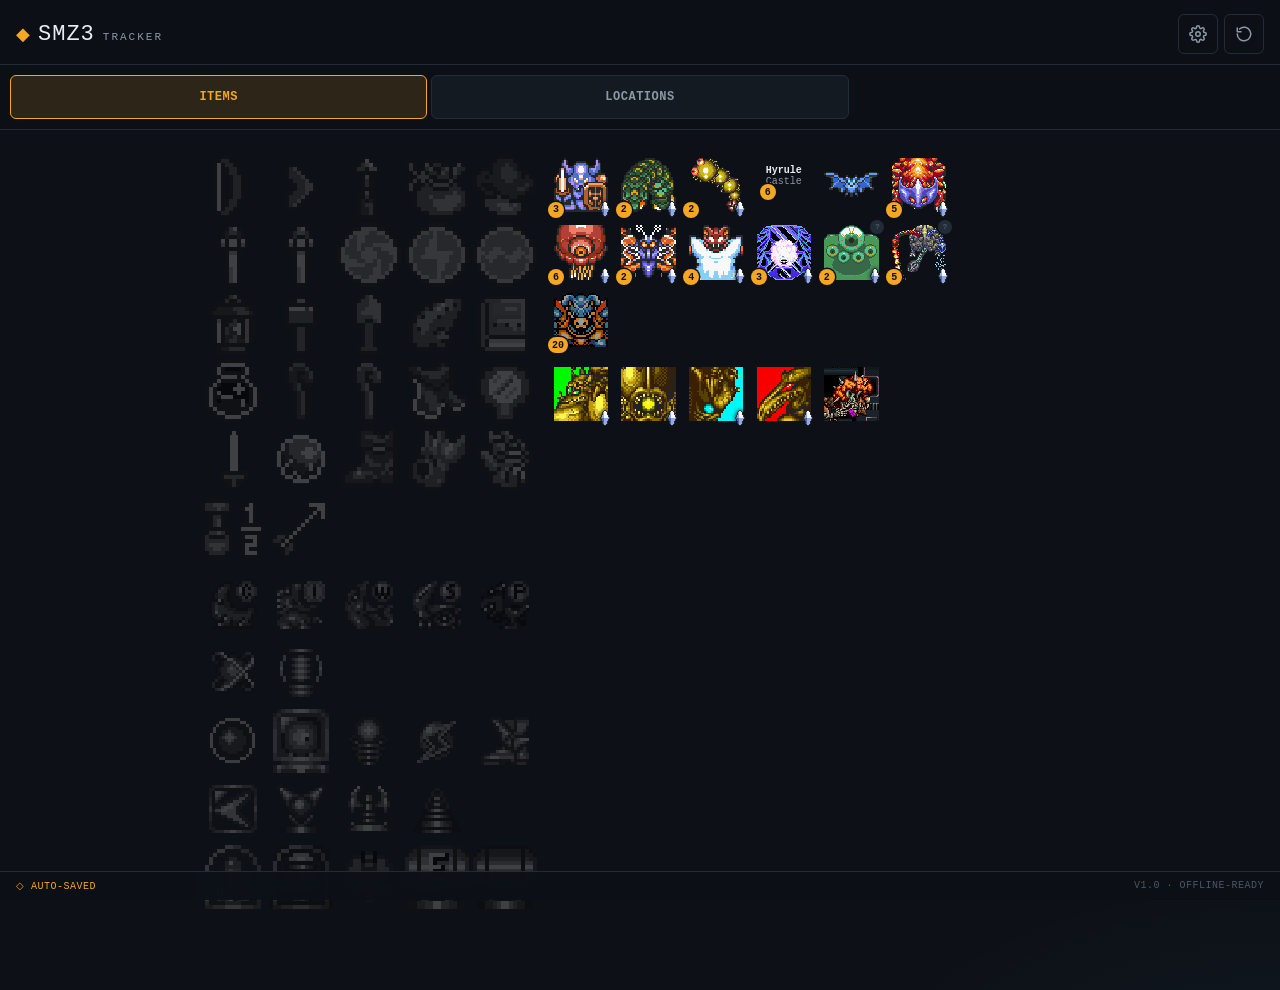
==== commit 32e85a54: "Add files via upload Combining tabs between items and dungeons." ====
--- a/index.html
+++ b/index.html
@@ -11,7 +11,7 @@
   <link rel="manifest" href="manifest.webmanifest">
   <link rel="apple-touch-icon" href="icons/icon-192.png">
   <link rel="icon" type="image/png" href="icons/icon-192.png">
-  <link rel="stylesheet" href="styles.css?v=32">
+  <link rel="stylesheet" href="styles.css?v=34">
   <title>SMZ3 Tracker</title>
 </head>
 <body>
@@ -40,27 +40,21 @@
 <main>
 
 <!-- ============ ITEMS + DUNGEONS TAB ============ -->
-<!-- v32: Items and Dungeons merged into one tab. The previous "Items"
-     and "Dungeons" panels were always-related anyway; combining lets the
-     player scroll to see everything in one view. Section headers and the
-     dungeon-legend strip are dropped — experienced runners don't need
-     them and removing them gives more room for the actual sprites. -->
+<!-- v33: Items column on the left, bosses column on the right.
+     Items column stacks Z3 items above SM items. Bosses column
+     stacks Z3 dungeon bosses above SM bosses. Two columns side
+     by side, not paired by game. -->
 <section class="panel" id="panel-items" data-panel="items">
 
-  <div class="section">
-    <div class="item-grid" id="z3-items"></div>
-  </div>
-
-  <div class="section">
-    <div class="item-grid" id="sm-items"></div>
-  </div>
-
-  <div class="section">
-    <div class="boss-grid" id="z3-dungeons"></div>
-  </div>
-
-  <div class="section">
-    <div class="boss-grid" id="sm-boss-grid"></div>
+  <div class="section section-row">
+    <div class="items-col">
+      <div class="item-grid" id="z3-items"></div>
+      <div class="item-grid" id="sm-items"></div>
+    </div>
+    <div class="bosses-col">
+      <div class="boss-grid" id="z3-dungeons"></div>
+      <div class="boss-grid" id="sm-boss-grid"></div>
+    </div>
   </div>
 
 </section>
@@ -163,8 +157,8 @@
   </div>
 </div>
 
-<script src="logic.js?v=32"></script>
-<script src="tracker.js?v=32"></script>
+<script src="logic.js?v=34"></script>
+<script src="tracker.js?v=34"></script>
 <script>
   // Kill-switch: visiting `?reset=1` unregisters every service worker
   // for this scope and deletes every cache, then reloads onto a clean
--- a/styles.css
+++ b/styles.css
@@ -143,6 +143,22 @@
 .panel.hidden { display: none; }
 
 .section { margin-top: 18px; }
+
+/* v33: side-by-side items + bosses layout. The row holds two columns,
+   not paired by game — items stack on the left (Z3 above SM), bosses
+   stack on the right (Z3 dungeons above SM bosses). align-items:
+   flex-start so each column hugs the top of the row. */
+.section-row {
+  display: flex;
+  flex-direction: row;
+  gap: 12px;
+  align-items: flex-start;
+}
+.items-col, .bosses-col {
+  display: flex;
+  flex-direction: column;
+  gap: 12px;
+}
 .section-title {
   font-family: var(--font-display);
   font-size: 13px;
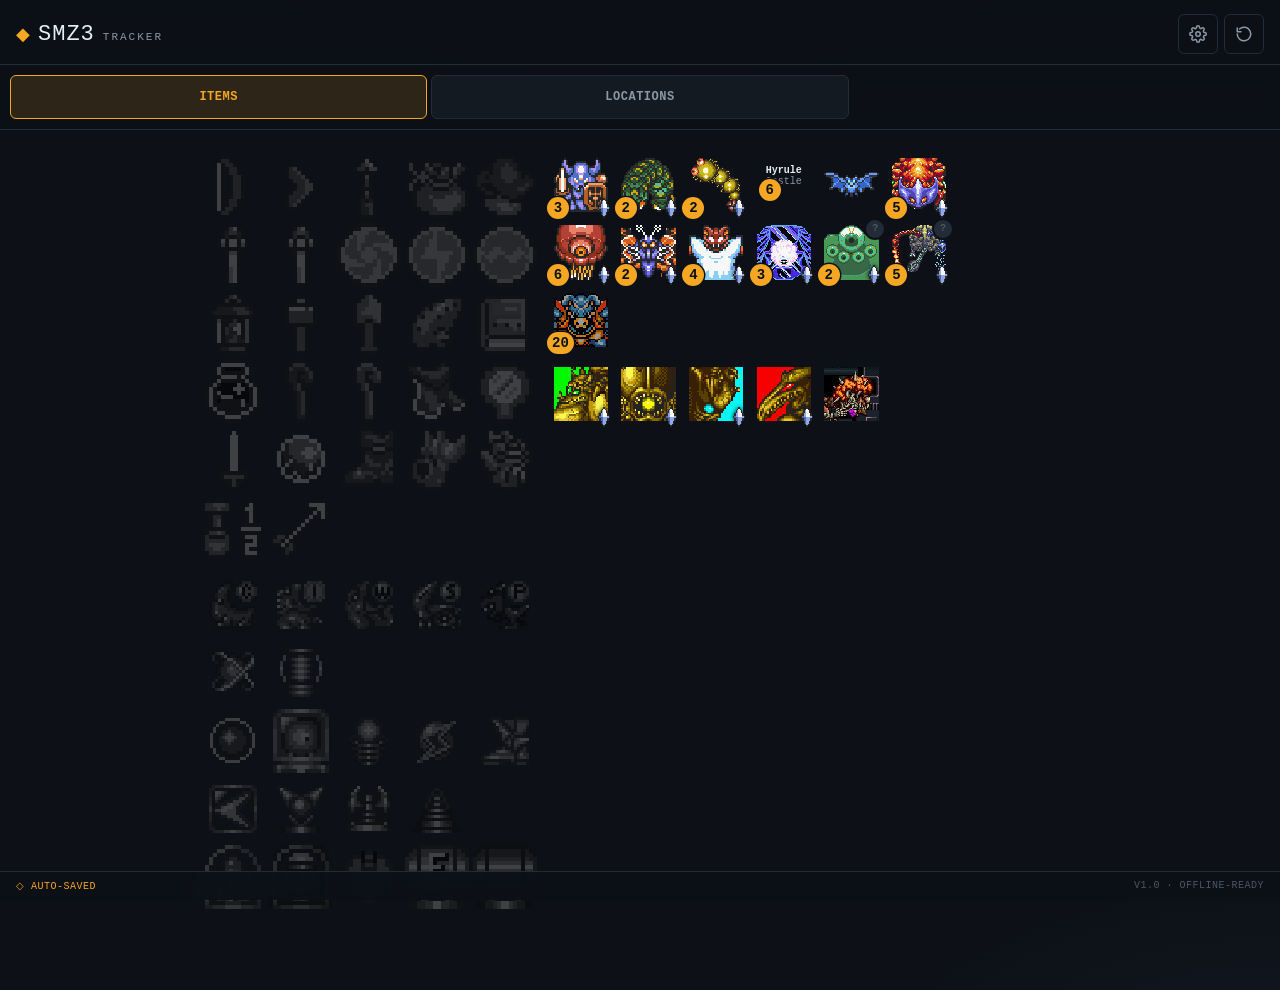
==== commit b41222fa: "Add files via upload Changing size of boss sprites, prizes, and chests." ====
--- a/index.html
+++ b/index.html
@@ -11,7 +11,7 @@
   <link rel="manifest" href="manifest.webmanifest">
   <link rel="apple-touch-icon" href="icons/icon-192.png">
   <link rel="icon" type="image/png" href="icons/icon-192.png">
-  <link rel="stylesheet" href="styles.css?v=34">
+  <link rel="stylesheet" href="styles.css?v=35">
   <title>SMZ3 Tracker</title>
 </head>
 <body>
@@ -157,8 +157,8 @@
   </div>
 </div>
 
-<script src="logic.js?v=34"></script>
-<script src="tracker.js?v=34"></script>
+<script src="logic.js?v=35"></script>
+<script src="tracker.js?v=35"></script>
 <script>
   // Kill-switch: visiting `?reset=1` unregisters every service worker
   // for this scope and deletes every cache, then reloads onto a clean
--- a/styles.css
+++ b/styles.css
@@ -330,8 +330,10 @@
   display: flex;
   align-items: center;
   justify-content: center;
-  /* Halved from 72px per v32 — boss sprites are now ~50% smaller */
-  min-height: 36px;
+  /* v35: shrunk from 36px so chest/prize overlays carry more visual
+     weight (they're the things you actually tap often). The boss
+     sprite itself stays as a visual anchor. */
+  min-height: 28px;
   transition: transform .08s;
 }
 .boss-cell:active { transform: scale(0.95); }
@@ -391,18 +393,18 @@
 .boss-overlay:active { transform: scale(0.85); }
 
 /* Chest counter (bottom-left).
-   Scaled down for v32 along with the smaller boss cells — keeps the
-   overlay proportional to the sprite (~half the previous size). */
+   Bumped up in v35 — these are tapped often and the v32 size was
+   hard to read on the smaller boss cells. */
 .boss-chests {
-  left: -2px;
-  bottom: -2px;
-  min-width: 16px;
-  height: 16px;
-  padding: 0 4px;
-  font-size: 10px;
+  left: -3px;
+  bottom: -3px;
+  min-width: 22px;
+  height: 22px;
+  padding: 0 5px;
+  font-size: 14px;
   background: var(--accent);
   color: var(--bg);
-  border-radius: 8px;
+  border-radius: 11px;
   box-shadow: 0 0 0 1.5px var(--bg);
 }
 .boss-chests.empty { background: var(--text-faint); opacity: 0.5; }
@@ -412,12 +414,12 @@
    When the image fails to load, background falls back to a neutral
    disc and the cell uses the glyph text. */
 .boss-prize {
-  right: -2px;
-  bottom: -2px;
-  width: 18px;
-  height: 18px;
+  right: -3px;
+  bottom: -3px;
+  width: 22px;
+  height: 22px;
   border-radius: 50%;
-  font-size: 9px;
+  font-size: 11px;
   background: transparent;
   color: var(--text-faint);
   overflow: visible;
@@ -448,10 +450,10 @@
 .boss-med {
   right: -2px;
   top: -2px;
-  width: 14px;
-  height: 14px;
+  width: 18px;
+  height: 18px;
   border-radius: 50%;
-  font-size: 8px;
+  font-size: 10px;
   background: transparent;
   color: var(--text-faint);
   padding: 0;
